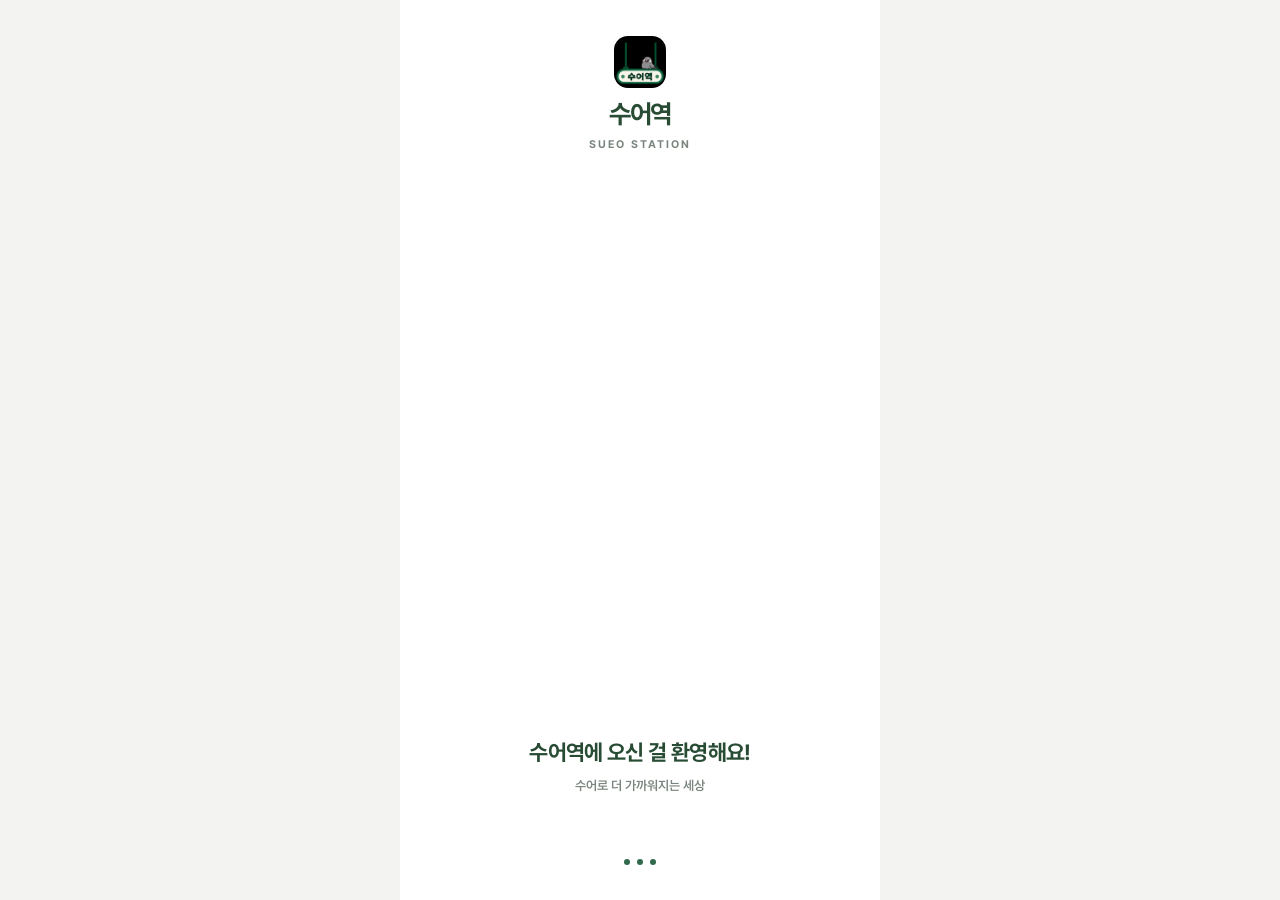
==== index.html @ 0ac3ac6b "Publish the Sueoyeok prototype. Co-authored-by: Cursor <cursoragent@cursor.com>" ====
<!doctype html><html lang="ko"><head><meta charset="UTF-8"/><meta name="viewport" content="width=device-width, initial-scale=1.0"/><meta name="theme-color" content="#2F6A4C"/><link rel="icon" type="image/png" href="/brand/sueoyeok/app-icon.png"/><title>수어역</title>  <script type="module" crossorigin src="/assets/main-D95qEEmy.js"></script>
  <link rel="modulepreload" crossorigin href="/assets/jsx-runtime-COzzme9A.js">
  <link rel="modulepreload" crossorigin href="/assets/line-mode-Djfg4TGX.js">
  <link rel="stylesheet" crossorigin href="/assets/line-mode-Dgp8P-2m.css">
  <link rel="stylesheet" crossorigin href="/assets/main-DOEDeGam.css">
</head><body><div id="root"></div></body></html>
---- assets/line-mode-Dgp8P-2m.css ----
html[data-line-mode=true],html.line-mode{--lightningcss-light:initial;--lightningcss-dark: ;color-scheme:light;--brand:#202020;--soft:#fff;--accent:#fff;--brand-hover:#111}:is(html[data-line-mode=true],html.line-mode) *,:is(html[data-line-mode=true],html.line-mode) :before,:is(html[data-line-mode=true],html.line-mode) :after{box-shadow:none!important;text-shadow:none!important;scroll-behavior:auto!important;transition:none!important;animation:none!important}:is(html[data-line-mode=true],html.line-mode) :is(.mobile-app,.seed-kit-root,:is(.admin-app,.admin-shell)){--seed-color-bg-brand-solid:#fff;--seed-color-fg-on-brand-solid:#111;--seed-color-bg-brand-weak:#fff;--seed-color-fg-brand:#111;--seed-color-stroke-neutral-muted:#999;--brand:#202020!important;--soft:#fff!important;--accent:#fff!important;--brand-hover:#111!important;--muted:#555!important;--line:#aaa!important}:is(html[data-line-mode=true],html.line-mode) body{color:#111!important;background:#fff!important}:is(html[data-line-mode=true],html.line-mode) :is(.mobile-app,:is(.admin-app,.admin-shell)) *{color:#222!important;background-color:#0000!important;background-image:none!important;border-color:#999!important}:is(html[data-line-mode=true],html.line-mode) :is(.mobile-app,:is(.admin-app,.admin-shell)){color:#111!important;background:#fff!important}:is(html[data-line-mode=true],html.line-mode) :is(button,input,textarea,select,[role=button],.seed-kit-field-control){color:#111!important;background:#fff!important;border-color:#777!important}:is(html[data-line-mode=true],html.line-mode) :is(.seed-kit-button,.seed-kit-chip,.google-login-button,.kakao-login-button,.admin-primary,.admin-secondary){color:#111!important;background:#fff!important;border:1px solid #333!important}:is(html[data-line-mode=true],html.line-mode) :is([data-selected=true],[aria-pressed=true],[aria-current=page],.seed-chip[data-checked],.seed-chip[data-selected]){outline-offset:-2px;outline:1px solid #222;background:#fff!important;font-weight:750!important}:is(html[data-line-mode=true],html.line-mode) :is(button:disabled,input:disabled){opacity:.45!important;border-style:dashed!important}:is(html[data-line-mode=true],html.line-mode) :is(.featured-word,.lesson-teaser,.dp-hero,.dp-card,.learning-summary,.word-icon,.video-empty,.upload-area,.profile-stats,.result-art,.brand-symbol,.fp-purpose-option,.fp-user-type,.fp-terms-all,.fp-delete-scope,.admin-card,.admin-stat,.admin-empty,.admin-confirm,.app-toast,.avatar,.sua-profile-avatar,.home-banner,.home-search,.home-feature,.home-today,.community-board-frame,.community-memo,.community-category){background:#fff!important;border:1px solid #888!important}:is(html[data-line-mode=true],html.line-mode) svg{color:#222!important}:is(html[data-line-mode=true],html.line-mode) svg [stroke]:not([stroke=none]){stroke:#333!important}:is(html[data-line-mode=true],html.line-mode) svg [fill]:not([fill=none]){stroke-width:1.1px;fill:#fff!important;stroke:#333!important}:is(html[data-line-mode=true],html.line-mode) svg [opacity]{opacity:1!important}:is(html[data-line-mode=true],html.line-mode) :is(.signal i,.battery i,.home-indicator span,.notification-dot){background:#222!important}:is(html[data-line-mode=true],html.line-mode) .kakao-login-button img{filter:grayscale()contrast(2);mix-blend-mode:multiply}:is(html[data-line-mode=true],html.line-mode) .mobile-app :is(input[type=radio],input[type=checkbox]){accent-color:#222}:is(html[data-line-mode=true],html.line-mode) :focus-visible{outline-offset:3px;outline:2px solid #111!important}@media print{:is(html[data-line-mode=true],html.line-mode) .mobile-app{height:844px!important}}:is(html[data-line-mode=true],html.line-mode) .sua-brand-mark{filter:grayscale()contrast(1.15)!important}:is(html[data-line-mode=true],html.line-mode) .google-login-button img{filter:grayscale()contrast(2)}:is(html[data-line-mode=true],html.line-mode) .seed-kit-field-control{border-radius:12px;border:1px solid #777!important}:is(html[data-line-mode=true],html.line-mode) :is(.seed-checkbox__control,.auth-progress-track,.study-station-symbol){border:1px solid #666!important}:is(html[data-line-mode=true],html.line-mode) .auth-panel__progress{border:1px solid #888!important}:is(html[data-line-mode=true],html.line-mode) .auth-panel__progress>span{background:#444!important}
---- assets/main-DOEDeGam.css ----
@font-face{font-family:Pretendard;src:url(/fonts/Pretendard-Regular.otf)format("opentype");font-weight:400;font-display:swap}@font-face{font-family:Pretendard;src:url(/fonts/Pretendard-SemiBold.otf)format("opentype");font-weight:500 600;font-display:swap}@font-face{font-family:Pretendard;src:url(/fonts/Pretendard-Bold.otf)format("opentype");font-weight:650 900;font-display:swap}@layer reset,astryx-base,astryx-theme,seed;:root{color:#25292b;font-synthesis:none;-webkit-font-smoothing:antialiased;background:#f3f4f2;font-family:Pretendard Variable,Pretendard,-apple-system,BlinkMacSystemFont,Segoe UI,Apple SD Gothic Neo,Malgun Gothic,Noto Sans KR,sans-serif}*{box-sizing:border-box}body{margin:0}button,input,select,textarea{font:inherit}button,a,select{-webkit-tap-highlight-color:transparent}button{cursor:pointer}button:disabled{cursor:default}button:focus-visible,a:focus-visible,select:focus-visible{outline-offset:3px;outline:3px solid #5978b5}::selection{color:#173e2e;background:#d7e5dd}.lab-header{background:#fafbf9;border-bottom:1px solid #dfe2dd;justify-content:space-between;align-items:center;height:78px;padding:0 36px;display:flex}.lab-brand{color:#233b30;align-items:center;gap:12px;text-decoration:none;display:flex}.lab-brand strong{letter-spacing:-.7px;font-size:21px}.lab-brand>span{color:#727970;border-left:1px solid #dfe2dd;margin-left:8px;padding-left:20px;font-size:13px}.source-links{gap:22px;display:flex}.source-links a{color:#586158;align-items:center;gap:6px;font-size:12px;text-decoration:none;display:flex}.lab-toolbar{flex-wrap:wrap;justify-content:space-between;align-items:center;gap:20px;padding:20px 36px 12px;display:flex}.modes,.swatches{align-items:center;gap:5px;display:flex}.modes{background:#e7eae5;border-radius:10px;padding:4px}.modes button{color:#646d62;background:0 0;border:0;border-radius:7px;align-items:center;gap:7px;min-height:40px;padding:10px 14px;font-size:12px;font-weight:600;display:flex}.modes button[aria-pressed=true]{color:#1f3429;background:#fff;box-shadow:0 2px 5px #1b2e2010}.swatches button{color:#626a61;background:0 0;border:1px solid #0000;border-radius:8px;align-items:center;gap:6px;min-height:44px;padding:7px 10px;font-size:12px;display:flex}.swatches button[aria-pressed=true]{color:#243329;background:#fff;border-color:#d8ddd5}.swatches button>span:first-child{color:#fff;border-radius:50%;place-items:center;width:20px;height:20px;display:grid}.lab-subbar{justify-content:space-between;align-items:center;gap:14px;padding:0 36px 18px;display:flex}.lab-subbar p{color:#646e61;margin:0;font-size:11px}.step-control{align-items:center;gap:4px;display:flex}.step-control button,.reset{color:#4c594c;background:#fafbf9;border:1px solid #dfe3dc;border-radius:7px;justify-content:center;align-items:center;gap:6px;min-width:34px;min-height:36px;display:flex}.step-control button:disabled{opacity:.35}.step-control select{color:#354333;cursor:pointer;background:0 0;border:0;min-width:175px;height:36px;padding:0 12px;font-size:12px;font-weight:600}.reset{padding:0 12px;font-size:11px}.swatches{scrollbar-width:thin;max-width:100%;overflow-x:auto}.swatches button{white-space:nowrap;flex-shrink:0}.swatches button>span:first-child{margin-right:2px;position:relative}.swatches i{border-radius:50%;outline:2px solid #f3f4f2;width:10px;height:10px;display:block;position:absolute;bottom:-2px;right:-3px}.comparison{justify-content:center;align-items:flex-start;gap:38px;padding:12px 28px 44px;display:flex}.preview{flex:none;width:390px}.preview-label{justify-content:space-between;align-items:center;height:36px;margin-bottom:8px;padding:0 4px;display:flex}.preview-label>div{align-items:baseline;gap:10px;display:flex}.preview-label b{font-size:13px;font-weight:700}.preview-label span{color:#6b7567;font-size:11px}.preview-label a{color:#6b7567;border-radius:6px;place-items:center;width:32px;height:32px;display:grid}.preview-label a:hover{background:#e4e8e0}.phone{background:#fff;border-radius:28px;outline:1px solid #d4d9d0;width:390px;height:844px;overflow:hidden;box-shadow:0 12px 36px #18321e12}.phone iframe{background:#fff;border:0;width:100%;height:100%;display:block}.lab-footer{color:#687261;border-top:1px solid #dfe2dc;justify-content:space-between;gap:16px;padding:20px 36px;font-size:10px;display:flex}.lab-footer span:first-child{align-items:center;gap:6px;display:flex}.small-system{display:none}.color-matrix,.flow-grid{grid-template-columns:repeat(4,390px);gap:30px 28px;max-width:1692px;margin:0 auto;padding:12px 24px 48px;display:grid;overflow-x:auto}.color-matrix{grid-template-columns:repeat(2,390px);width:max-content;max-width:100%}.flow-grid{grid-template-columns:repeat(auto-fit,390px);justify-content:center}.flow-grid h2{gap:10px;margin:8px 0;font-size:13px;font-weight:600;display:flex}.flow-grid h2 span{color:#76806f;font-variant-numeric:tabular-nums;font-size:11px}.flow-system{justify-content:center;align-items:center;gap:8px;padding:8px 0 18px;display:flex}.flow-system button,.small-system button{color:#60705b;background:0 0;border:1px solid #d4dcd0;border-radius:8px;height:34px;padding:0 18px;font-size:12px}.flow-system button[aria-pressed=true],.small-system button[aria-pressed=true]{color:#fff;background:#263b2b;border-color:#263b2b}.flow-system span{color:#65745f;margin-left:10px;font-size:11px}.preview-loading{background:#fff;height:100dvh}@media (width>=1720px){.color-matrix{grid-template-columns:repeat(4,390px)}}@media (width<=850px){.lab-header{height:66px;padding:0 20px}.lab-toolbar{justify-content:center;padding:16px 18px 8px}.lab-subbar{flex-wrap:wrap;justify-content:center;padding:8px 18px 12px}.lab-subbar p{text-align:center;order:3;width:100%}.lab-brand>span{margin-left:0;padding-left:12px;font-size:11px}.source-links{gap:12px}.source-links a{font-size:10px}.comparison{gap:18px;padding:8px 16px 28px}.small-system{justify-content:center;gap:6px;margin:12px 0;display:flex}.show-seed>.astryx-column,.show-astryx>.seed-column{display:none}.color-matrix{grid-template-columns:390px;justify-content:center}.flow-grid{grid-template-columns:390px;padding:12px 0 32px}.lab-footer{justify-content:center;padding:16px 20px}.lab-footer span:last-child{display:none}}@media (width<=430px){.lab-brand>span{display:none}.modes button{padding:9px 10px;font-size:11px}.swatches{gap:2px}.swatches button{padding:6px 8px}.preview{width:calc(100vw - 28px);max-width:390px}.phone{border-radius:24px;width:100%;height:min(844px,216.5vw - 60.62px)}.comparison{padding-left:14px;padding-right:14px}.flow-grid,.color-matrix{grid-template-columns:calc(100vw - 28px);padding-left:14px;padding-right:14px}.lab-subbar .reset{display:none}}@media (prefers-reduced-motion:reduce){*,:before,:after{scroll-behavior:auto!important;transition:none!important;animation:none!important}}html[data-pdf-export=true],html[data-pdf-export=true] body{background:#fff;width:390px;min-width:390px;height:auto;min-height:844px;overflow:visible}html[data-pdf-export=true] #root{width:390px;height:auto;min-height:844px}html[data-pdf-export=true] .mobile-app{width:390px;height:auto;min-height:844px;overflow:visible}html[data-pdf-export=true] .app-content{flex:none;min-height:600px;overflow:visible}html[data-pdf-export=true] .app-tabs{position:static}html[data-pdf-export=true] *,html[data-pdf-export=true] :before,html[data-pdf-export=true] :after{caret-color:#0000!important;transition:none!important;animation:none!important}.sua-brand-mark{object-fit:cover;vertical-align:middle;-webkit-user-select:none;user-select:none;pointer-events:none;background:#000;border-radius:22%;flex-shrink:0;display:inline-block}.sua-brand-logo{white-space:nowrap;color:inherit;letter-spacing:-.055em;align-items:center;gap:7px;font-size:23px;font-weight:750;line-height:1;display:inline-flex}.sua-brand-logo-compact{gap:5px;font-size:17px}.lab-brand>.sua-brand-logo{color:#233b30;border:0;margin:0;padding:0;font-size:21px}.app-header>b:has(>.sua-brand-logo){color:var(--brand);justify-content:center;display:flex}.design-lab{--dl-green:#2f6a4c;--dl-deep:#275a40;--dl-pale:#e8f0eb;--dl-bg:#f6f5f2;--dl-accent:#8fb39c;--dl-ink:#1a2420;--dl-sub:#5e6b64;--dl-line:#e1e6e2;background:var(--dl-bg);min-height:100dvh;color:var(--dl-ink);font-family:Pretendard Variable,Pretendard,-apple-system,BlinkMacSystemFont,Apple SD Gothic Neo,Malgun Gothic,Noto Sans KR,sans-serif}.dl-sr{clip:rect(0, 0, 0, 0);width:1px;height:1px;position:absolute;overflow:hidden}.dl-top{z-index:20;background:var(--dl-deep);color:#fff;flex-wrap:wrap;align-items:center;gap:12px;min-height:62px;padding:10px 20px;display:flex;position:sticky;top:0}.dl-brand{flex:auto;align-items:baseline;gap:10px;min-width:0;display:flex}.dl-top strong{white-space:nowrap;font-size:14px;font-weight:650}.dl-top small{color:color-mix(in srgb, #fff 72%, var(--dl-accent));white-space:nowrap;font-size:12px}.dl-themes{flex:0 auto;align-items:center;gap:6px;min-width:0;display:flex}.dl-themes>button{color:#f3faf6;min-height:36px;font:inherit;white-space:nowrap;cursor:pointer;background:#ffffff12;border:1px solid #ffffff28;border-radius:999px;align-items:center;gap:7px;padding:0 11px;font-size:12px;font-weight:600;display:inline-flex}.dl-themes>button>i{border-radius:50%;width:10px;height:10px;box-shadow:inset 0 0 0 1px #fff5}.dl-themes>button[aria-pressed=true],.dl-themes>button.active{color:var(--dl-deep);background:#fff;border-color:#fff}.dl-themes>button:focus-visible{outline-offset:2px;outline:2px solid #fff}.dl-copy{color:#fff;min-height:36px;font:inherit;white-space:nowrap;cursor:pointer;background:#ffffff10;border:1px solid #ffffff30;border-radius:8px;align-items:center;gap:6px;padding:0 12px;font-size:12px;font-weight:600;display:inline-flex}.dl-copy:focus-visible{outline-offset:2px;outline:2px solid #fff}.dl-jump select{color:#fff;--lightningcss-light: ;--lightningcss-dark:initial;color-scheme:dark;background:#ffffff0e;border:1px solid #ffffff30;border-radius:8px;width:168px;min-height:36px;padding:8px 10px;font-size:12px}.dl-jump select option{background:var(--dl-deep);color:#fff}.dl-workspace{grid-template-columns:224px minmax(0,1fr) 224px;gap:28px;min-height:calc(100dvh - 62px);padding-right:28px;display:grid}.dl-rail{scrollbar-width:thin;height:calc(100dvh - 62px);position:sticky;top:62px;overflow:auto}.dl-left{border-right:1px solid var(--dl-line);background:#fff;padding:28px 16px 32px}.dl-eyebrow{letter-spacing:1.2px;color:#8b95a1;margin:0 12px;font-size:10px}.dl-left h1{letter-spacing:-1px;word-break:keep-all;margin:12px;font-size:25px;font-weight:750;line-height:1.35}.dl-left h1>span{background:var(--dl-pale);color:var(--dl-green);letter-spacing:0;vertical-align:middle;border-radius:6px;margin-left:9px;padding:4px 7px;font-size:11px;font-weight:650;display:inline-block}.dl-left>p{color:var(--dl-sub);word-break:keep-all;margin:8px 12px;font-size:12px;line-height:1.7}.dl-swatch{grid-template-columns:repeat(4,1fr);gap:6px;margin:16px 12px 0;display:grid}.dl-swatch>span{border:1px solid var(--dl-line);border-radius:8px;height:28px}.dl-groups{margin-top:28px}.dl-group{margin:22px 0}.dl-group strong{color:#33433b;margin:0 12px 9px;font-size:12px;display:block}.dl-group button{color:#4e5968;width:100%;min-height:44px;font:inherit;text-align:left;cursor:pointer;word-break:keep-all;background:0 0;border:0;border-radius:8px;justify-content:space-between;align-items:center;margin:2px 0;padding:10px 12px;font-size:12px;font-weight:500;display:flex}.dl-group button span{color:#b0b8c1;font-size:10px}.dl-group button:hover{background:color-mix(in srgb, var(--dl-pale) 80%, #fff)}.dl-group button.active{background:var(--dl-pale);color:var(--dl-deep);font-weight:700}.dl-group button.active span{color:var(--dl-green)}.dl-group button:focus-visible{outline:2px solid var(--dl-green);outline-offset:2px}.dl-phone{background:#fff;border-radius:34px;justify-self:center;width:min(430px,100%);height:calc(100dvh - 110px);min-height:640px;max-height:940px;margin-top:24px;position:relative;overflow:hidden;box-shadow:0 20px 70px #14261d0a,0 0 0 1px #e5e8eb}.dl-status{z-index:2;pointer-events:none;color:#0000;justify-content:space-between;align-items:center;height:37px;padding:12px 25px 0;font-size:12px;font-weight:600;display:flex;position:absolute;inset:0 0 auto}.dl-phone iframe{background:var(--dl-bg);border:0;width:100%;height:100%;display:block}.dl-right{padding:28px 8px 32px 0}.dl-note{border:1px solid var(--dl-line);background:#fff;border-radius:16px;margin-bottom:16px;padding:20px 18px}.dl-note h3{letter-spacing:-.02em;word-break:keep-all;margin:0 0 10px;font-size:15px;font-weight:700}.dl-note p{color:var(--dl-sub);word-break:keep-all;margin:0 0 10px;font-size:12px;line-height:1.7}.dl-note p:last-child{margin-bottom:0}.dl-number{color:var(--dl-deep);letter-spacing:-.04em;word-break:keep-all;margin:10px 0 4px;font-size:28px;font-weight:750}.dl-line{background:var(--dl-line);height:1px;margin:16px 0}.dl-route{color:#5f746a;align-items:center;gap:8px;margin-top:14px;font-size:11px;display:flex}.dl-route i{background:var(--dl-green);border-radius:50%;width:8px;height:8px}@media (width<=1150px){.dl-workspace{grid-template-columns:224px minmax(0,1fr);padding-right:20px}.dl-right{display:none}}@media (width<=760px){.design-lab{flex-direction:column;height:100dvh;display:flex;overflow:hidden}.dl-top{flex:none;gap:8px;padding:8px 12px}.dl-brand small,.dl-jump{display:none}.dl-themes{flex:100%;order:3;grid-template-columns:repeat(3,minmax(0,1fr));gap:6px;display:grid}.dl-themes>button{justify-content:center;min-width:0;padding:0 8px;font-size:11px}.dl-copy{min-height:32px;margin-left:auto;padding:0 10px;font-size:11px}.dl-workspace{flex-direction:column;flex:1;width:100%;max-width:none;min-height:0;margin:0;padding:0;display:flex}.dl-left,.dl-right{display:none}.dl-phone{width:100%;max-width:none;height:auto;min-height:0;max-height:none;box-shadow:none;border-radius:0;flex:1;margin:0}}
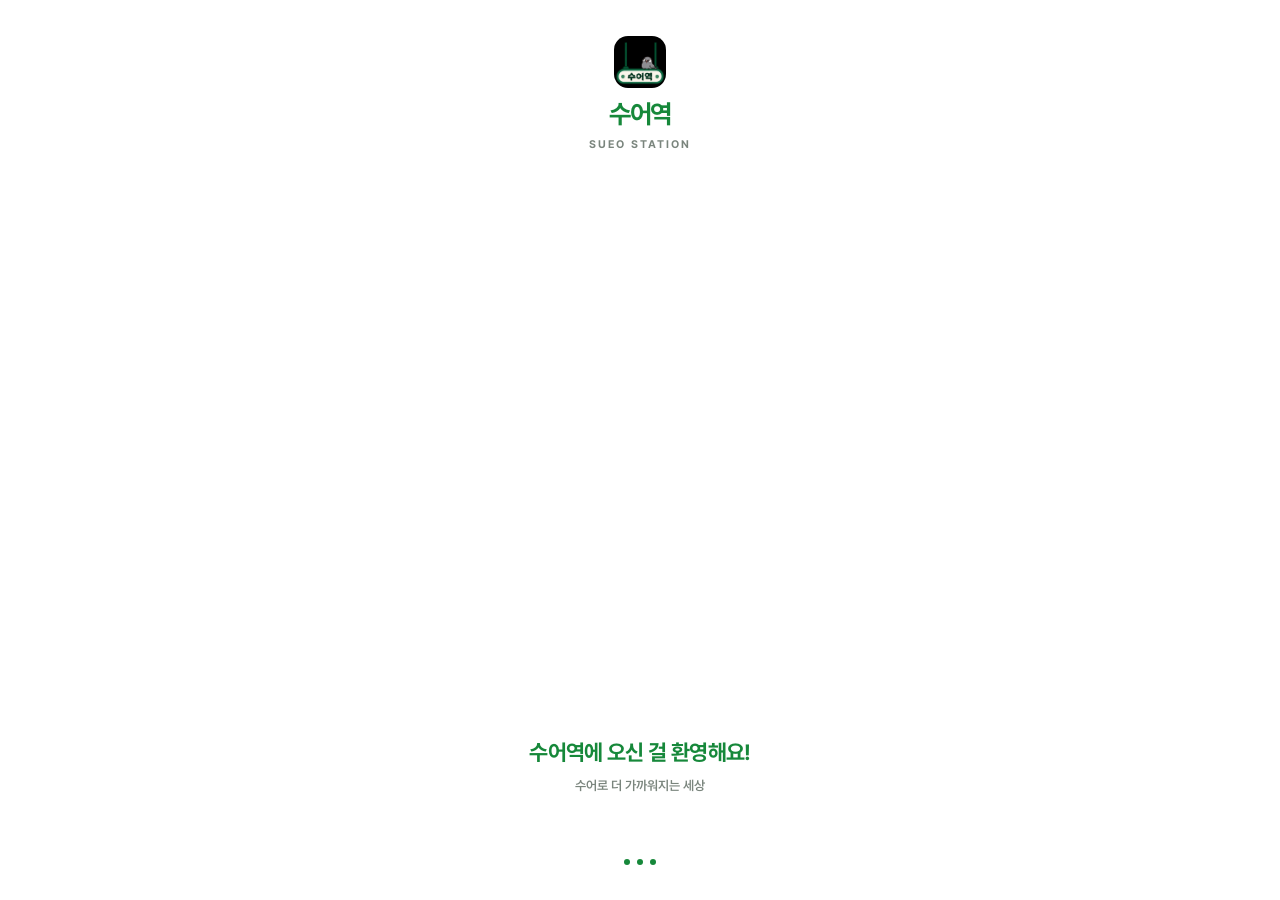
==== commit 85c12a22: "Publish the latest Sueoyeok prototype. Co-authored-by: Cursor <cursoragent@cursor.com>" ====
--- a/index.html
+++ b/index.html
@@ -1,6 +1,6 @@
-<!doctype html><html lang="ko"><head><meta charset="UTF-8"/><meta name="viewport" content="width=device-width, initial-scale=1.0"/><meta name="theme-color" content="#2F6A4C"/><link rel="icon" type="image/png" href="/brand/sueoyeok/app-icon.png"/><title>수어역</title>  <script type="module" crossorigin src="/assets/main-D95qEEmy.js"></script>
+<!doctype html><html lang="ko"><head><meta charset="UTF-8"/><meta name="viewport" content="width=device-width, initial-scale=1.0"/><meta name="theme-color" content="#16883A"/><link rel="icon" type="image/png" href="/brand/sueoyeok/app-icon.png"/><title>수어역</title>  <script type="module" crossorigin src="/assets/main-CmlfCGQM.js"></script>
   <link rel="modulepreload" crossorigin href="/assets/jsx-runtime-COzzme9A.js">
-  <link rel="modulepreload" crossorigin href="/assets/line-mode-Djfg4TGX.js">
-  <link rel="stylesheet" crossorigin href="/assets/line-mode-Dgp8P-2m.css">
-  <link rel="stylesheet" crossorigin href="/assets/main-DOEDeGam.css">
+  <link rel="modulepreload" crossorigin href="/assets/line-mode-D2k7U6F9.js">
+  <link rel="stylesheet" crossorigin href="/assets/line-mode-kYamXGBC.css">
+  <link rel="stylesheet" crossorigin href="/assets/main-ChxsAOfG.css">
 </head><body><div id="root"></div></body></html>
--- a/assets/line-mode-kYamXGBC.css
+++ b/assets/line-mode-kYamXGBC.css
@@ -0,0 +1 @@
+html[data-line-mode=true],html.line-mode{--lightningcss-light:initial;--lightningcss-dark: ;color-scheme:light;--brand:#202020;--soft:#fff;--accent:#fff;--brand-hover:#111}:is(html[data-line-mode=true],html.line-mode) *,:is(html[data-line-mode=true],html.line-mode) :before,:is(html[data-line-mode=true],html.line-mode) :after{box-shadow:none!important;text-shadow:none!important;scroll-behavior:auto!important;transition:none!important;animation:none!important}:is(html[data-line-mode=true],html.line-mode) :is(.mobile-app,.seed-kit-root,:is(.admin-app,.admin-shell)){--seed-color-bg-brand-solid:#fff;--seed-color-fg-on-brand-solid:#111;--seed-color-bg-brand-weak:#fff;--seed-color-fg-brand:#111;--seed-color-stroke-neutral-muted:#999;--brand:#202020!important;--soft:#fff!important;--accent:#fff!important;--brand-hover:#111!important;--muted:#555!important;--line:#aaa!important}:is(html[data-line-mode=true],html.line-mode) body{color:#111!important;background:#fff!important}:is(html[data-line-mode=true],html.line-mode) :is(.mobile-app,:is(.admin-app,.admin-shell)) *{color:#222!important;background-color:#0000!important;background-image:none!important;border-color:#999!important}:is(html[data-line-mode=true],html.line-mode) :is(.mobile-app,:is(.admin-app,.admin-shell)){color:#111!important;background:#fff!important}:is(html[data-line-mode=true],html.line-mode) :is(button,input,textarea,select,[role=button],.seed-kit-field-control){color:#111!important;background:#fff!important;border-color:#777!important}:is(html[data-line-mode=true],html.line-mode) :is(.seed-kit-button,.seed-kit-chip,.google-login-button,.kakao-login-button,.admin-primary,.admin-secondary){color:#111!important;background:#fff!important;border:1px solid #333!important}:is(html[data-line-mode=true],html.line-mode) :is([data-selected=true],[aria-pressed=true],[aria-current=page],.seed-chip[data-checked],.seed-chip[data-selected]){outline-offset:-2px;outline:1px solid #222;background:#fff!important;font-weight:750!important}:is(html[data-line-mode=true],html.line-mode) :is(button:disabled,input:disabled){opacity:.45!important;border-style:dashed!important}:is(html[data-line-mode=true],html.line-mode) :is(.featured-word,.lesson-teaser,.dp-hero,.dp-card,.learning-summary,.word-icon,.video-empty,.upload-area,.profile-stats,.result-art,.brand-symbol,.fp-purpose-option,.fp-user-type,.fp-terms-all,.fp-delete-scope,.admin-card,.admin-stat,.admin-empty,.admin-confirm,.app-toast,.avatar,.sua-profile-avatar,.home-banner,.home-search,.home-feature,.home-today,.community-board-frame,.community-memo,.community-category,.community-category-add){background:#fff!important;border:1px solid #888!important}:is(html[data-line-mode=true],html.line-mode) svg{color:#222!important}:is(html[data-line-mode=true],html.line-mode) svg [stroke]:not([stroke=none]){stroke:#333!important}:is(html[data-line-mode=true],html.line-mode) svg [fill]:not([fill=none]){stroke-width:1.1px;fill:#fff!important;stroke:#333!important}:is(html[data-line-mode=true],html.line-mode) svg [opacity]{opacity:1!important}:is(html[data-line-mode=true],html.line-mode) :is(.signal i,.battery i,.home-indicator span,.notification-dot){background:#222!important}:is(html[data-line-mode=true],html.line-mode) .kakao-login-button img{filter:grayscale()contrast(2);mix-blend-mode:multiply}:is(html[data-line-mode=true],html.line-mode) .mobile-app :is(input[type=radio],input[type=checkbox]){accent-color:#222}:is(html[data-line-mode=true],html.line-mode) :focus-visible{outline-offset:3px;outline:2px solid #111!important}@media print{:is(html[data-line-mode=true],html.line-mode) .mobile-app{height:844px!important}}:is(html[data-line-mode=true],html.line-mode) .sua-brand-mark{filter:grayscale()contrast(1.15)!important}:is(html[data-line-mode=true],html.line-mode) .google-login-button img{filter:grayscale()contrast(2)}:is(html[data-line-mode=true],html.line-mode) .seed-kit-field-control{border-radius:12px;border:1px solid #777!important}:is(html[data-line-mode=true],html.line-mode) :is(.seed-checkbox__control,.auth-progress-track,.study-station-symbol){border:1px solid #666!important}:is(html[data-line-mode=true],html.line-mode) .auth-panel__progress{border:1px solid #888!important}:is(html[data-line-mode=true],html.line-mode) .auth-panel__progress>span{background:#444!important}
--- a/assets/main-ChxsAOfG.css
+++ b/assets/main-ChxsAOfG.css
@@ -0,0 +1 @@
+@font-face{font-family:Pretendard;src:url(/fonts/Pretendard-Regular.otf)format("opentype");font-weight:400;font-display:swap}@font-face{font-family:Pretendard;src:url(/fonts/Pretendard-SemiBold.otf)format("opentype");font-weight:500 600;font-display:swap}@font-face{font-family:Pretendard;src:url(/fonts/Pretendard-Bold.otf)format("opentype");font-weight:650 900;font-display:swap}@layer reset,astryx-base,astryx-theme,seed;:root{color:#25292b;font-synthesis:none;-webkit-font-smoothing:antialiased;background:#f3f4f2;font-family:Pretendard Variable,Pretendard,-apple-system,BlinkMacSystemFont,Segoe UI,Apple SD Gothic Neo,Malgun Gothic,Noto Sans KR,sans-serif}*{box-sizing:border-box}body{margin:0}button,input,select,textarea{font:inherit}button,a,select{-webkit-tap-highlight-color:transparent}button{cursor:pointer}button:disabled{cursor:default}button:focus-visible,a:focus-visible,select:focus-visible{outline-offset:3px;outline:3px solid #5978b5}::selection{color:#173e2e;background:#d7e5dd}.lab-header{background:#fafbf9;border-bottom:1px solid #dfe2dd;justify-content:space-between;align-items:center;height:78px;padding:0 36px;display:flex}.lab-brand{color:#233b30;align-items:center;gap:12px;text-decoration:none;display:flex}.lab-brand strong{letter-spacing:-.7px;font-size:21px}.lab-brand>span{color:#727970;border-left:1px solid #dfe2dd;margin-left:8px;padding-left:20px;font-size:13px}.source-links{gap:22px;display:flex}.source-links a{color:#586158;align-items:center;gap:6px;font-size:12px;text-decoration:none;display:flex}.lab-toolbar{flex-wrap:wrap;justify-content:space-between;align-items:center;gap:20px;padding:20px 36px 12px;display:flex}.modes,.swatches{align-items:center;gap:5px;display:flex}.modes{background:#e7eae5;border-radius:10px;padding:4px}.modes button{color:#646d62;background:0 0;border:0;border-radius:7px;align-items:center;gap:7px;min-height:40px;padding:10px 14px;font-size:12px;font-weight:600;display:flex}.modes button[aria-pressed=true]{color:#1f3429;background:#fff;box-shadow:0 2px 5px #1b2e2010}.swatches button{color:#626a61;background:0 0;border:1px solid #0000;border-radius:8px;align-items:center;gap:6px;min-height:44px;padding:7px 10px;font-size:12px;display:flex}.swatches button[aria-pressed=true]{color:#243329;background:#fff;border-color:#d8ddd5}.swatches button>span:first-child{color:#fff;border-radius:50%;place-items:center;width:20px;height:20px;display:grid}.lab-subbar{justify-content:space-between;align-items:center;gap:14px;padding:0 36px 18px;display:flex}.lab-subbar p{color:#646e61;margin:0;font-size:11px}.step-control{align-items:center;gap:4px;display:flex}.step-control button,.reset{color:#4c594c;background:#fafbf9;border:1px solid #dfe3dc;border-radius:7px;justify-content:center;align-items:center;gap:6px;min-width:34px;min-height:36px;display:flex}.step-control button:disabled{opacity:.35}.step-control select{color:#354333;cursor:pointer;background:0 0;border:0;min-width:175px;height:36px;padding:0 12px;font-size:12px;font-weight:600}.reset{padding:0 12px;font-size:11px}.swatches{scrollbar-width:thin;max-width:100%;overflow-x:auto}.swatches button{white-space:nowrap;flex-shrink:0}.swatches button>span:first-child{margin-right:2px;position:relative}.swatches i{border-radius:50%;outline:2px solid #f3f4f2;width:10px;height:10px;display:block;position:absolute;bottom:-2px;right:-3px}.comparison{justify-content:center;align-items:flex-start;gap:38px;padding:12px 28px 44px;display:flex}.preview{flex:none;width:390px}.preview-label{justify-content:space-between;align-items:center;height:36px;margin-bottom:8px;padding:0 4px;display:flex}.preview-label>div{align-items:baseline;gap:10px;display:flex}.preview-label b{font-size:13px;font-weight:700}.preview-label span{color:#6b7567;font-size:11px}.preview-label a{color:#6b7567;border-radius:6px;place-items:center;width:32px;height:32px;display:grid}.preview-label a:hover{background:#e4e8e0}.phone{background:#fff;border-radius:28px;outline:1px solid #d4d9d0;width:390px;height:844px;overflow:hidden;box-shadow:0 12px 36px #18321e12}.phone iframe{background:#fff;border:0;width:100%;height:100%;display:block}.lab-footer{color:#687261;border-top:1px solid #dfe2dc;justify-content:space-between;gap:16px;padding:20px 36px;font-size:10px;display:flex}.lab-footer span:first-child{align-items:center;gap:6px;display:flex}.small-system{display:none}.color-matrix,.flow-grid{grid-template-columns:repeat(4,390px);gap:30px 28px;max-width:1692px;margin:0 auto;padding:12px 24px 48px;display:grid;overflow-x:auto}.color-matrix{grid-template-columns:repeat(2,390px);width:max-content;max-width:100%}.flow-grid{grid-template-columns:repeat(auto-fit,390px);justify-content:center}.flow-grid h2{gap:10px;margin:8px 0;font-size:13px;font-weight:600;display:flex}.flow-grid h2 span{color:#76806f;font-variant-numeric:tabular-nums;font-size:11px}.flow-system{justify-content:center;align-items:center;gap:8px;padding:8px 0 18px;display:flex}.flow-system button,.small-system button{color:#60705b;background:0 0;border:1px solid #d4dcd0;border-radius:8px;height:34px;padding:0 18px;font-size:12px}.flow-system button[aria-pressed=true],.small-system button[aria-pressed=true]{color:#fff;background:#263b2b;border-color:#263b2b}.flow-system span{color:#65745f;margin-left:10px;font-size:11px}.preview-loading{background:#fff;height:100dvh}@media (width>=1720px){.color-matrix{grid-template-columns:repeat(4,390px)}}@media (width<=850px){.lab-header{height:66px;padding:0 20px}.lab-toolbar{justify-content:center;padding:16px 18px 8px}.lab-subbar{flex-wrap:wrap;justify-content:center;padding:8px 18px 12px}.lab-subbar p{text-align:center;order:3;width:100%}.lab-brand>span{margin-left:0;padding-left:12px;font-size:11px}.source-links{gap:12px}.source-links a{font-size:10px}.comparison{gap:18px;padding:8px 16px 28px}.small-system{justify-content:center;gap:6px;margin:12px 0;display:flex}.show-seed>.astryx-column,.show-astryx>.seed-column{display:none}.color-matrix{grid-template-columns:390px;justify-content:center}.flow-grid{grid-template-columns:390px;padding:12px 0 32px}.lab-footer{justify-content:center;padding:16px 20px}.lab-footer span:last-child{display:none}}@media (width<=430px){.lab-brand>span{display:none}.modes button{padding:9px 10px;font-size:11px}.swatches{gap:2px}.swatches button{padding:6px 8px}.preview{width:calc(100vw - 28px);max-width:390px}.phone{border-radius:24px;width:100%;height:min(844px,216.5vw - 60.62px)}.comparison{padding-left:14px;padding-right:14px}.flow-grid,.color-matrix{grid-template-columns:calc(100vw - 28px);padding-left:14px;padding-right:14px}.lab-subbar .reset{display:none}}@media (prefers-reduced-motion:reduce){*,:before,:after{scroll-behavior:auto!important;transition:none!important;animation:none!important}}html[data-pdf-export=true],html[data-pdf-export=true] body{background:#fff;width:390px;min-width:390px;height:auto;min-height:844px;overflow:visible}html[data-pdf-export=true] #root{width:390px;height:auto;min-height:844px}html[data-pdf-export=true] .mobile-app{width:390px;height:auto;min-height:844px;overflow:visible}html[data-pdf-export=true] .app-content{flex:none;min-height:600px;overflow:visible}html[data-pdf-export=true] .app-tabs{position:static}html[data-pdf-export=true] *,html[data-pdf-export=true] :before,html[data-pdf-export=true] :after{caret-color:#0000!important;transition:none!important;animation:none!important}.sua-brand-mark{object-fit:cover;vertical-align:middle;-webkit-user-select:none;user-select:none;pointer-events:none;background:#000;border-radius:22%;flex-shrink:0;display:inline-block}.sua-brand-logo{white-space:nowrap;color:inherit;letter-spacing:-.055em;align-items:center;gap:7px;font-size:23px;font-weight:750;line-height:1;display:inline-flex}.sua-brand-logo-compact{gap:5px;font-size:17px}.lab-brand>.sua-brand-logo{color:#233b30;border:0;margin:0;padding:0;font-size:21px}.app-header>b:has(>.sua-brand-logo){color:var(--brand);justify-content:center;display:flex}.design-lab{--dl-green:#16883a;--dl-deep:#0f6b2e;--dl-pale:#e8f8ed;--dl-bg:#fff;--dl-accent:#8fe3a8;--dl-ink:#1a2420;--dl-sub:#5e6b64;--dl-line:#e1e6e2;background:var(--dl-bg);min-height:100dvh;color:var(--dl-ink);font-family:Pretendard Variable,Pretendard,-apple-system,BlinkMacSystemFont,Apple SD Gothic Neo,Malgun Gothic,Noto Sans KR,sans-serif}.dl-sr{clip:rect(0, 0, 0, 0);width:1px;height:1px;position:absolute;overflow:hidden}.dl-top{z-index:20;background:var(--dl-deep);color:#fff;flex-wrap:wrap;align-items:center;gap:12px;min-height:62px;padding:10px 20px;display:flex;position:sticky;top:0}.dl-brand{flex:auto;align-items:baseline;gap:10px;min-width:0;display:flex}.dl-top strong{white-space:nowrap;font-size:14px;font-weight:650}.dl-top small{color:color-mix(in srgb, #fff 72%, var(--dl-accent));white-space:nowrap;font-size:12px}.dl-themes{flex:0 auto;align-items:center;gap:6px;min-width:0;display:flex}.dl-themes>button{color:#f3faf6;min-height:36px;font:inherit;white-space:nowrap;cursor:pointer;background:#ffffff12;border:1px solid #ffffff28;border-radius:999px;align-items:center;gap:7px;padding:0 11px;font-size:12px;font-weight:600;display:inline-flex}.dl-themes>button>i{border-radius:50%;width:10px;height:10px;box-shadow:inset 0 0 0 1px #fff5}.dl-themes>button[aria-pressed=true],.dl-themes>button.active{color:var(--dl-deep);background:#fff;border-color:#fff}.dl-themes>button:focus-visible{outline-offset:2px;outline:2px solid #fff}.dl-copy{color:#fff;min-height:36px;font:inherit;white-space:nowrap;cursor:pointer;background:#ffffff10;border:1px solid #ffffff30;border-radius:8px;align-items:center;gap:6px;padding:0 12px;font-size:12px;font-weight:600;display:inline-flex}.dl-copy:focus-visible{outline-offset:2px;outline:2px solid #fff}.dl-jump select{color:#fff;--lightningcss-light: ;--lightningcss-dark:initial;color-scheme:dark;background:#ffffff0e;border:1px solid #ffffff30;border-radius:8px;width:168px;min-height:36px;padding:8px 10px;font-size:12px}.dl-jump select option{background:var(--dl-deep);color:#fff}.dl-workspace{grid-template-columns:224px minmax(0,1fr) 224px;gap:28px;min-height:calc(100dvh - 62px);padding-right:28px;display:grid}.dl-rail{scrollbar-width:thin;height:calc(100dvh - 62px);position:sticky;top:62px;overflow:auto}.dl-left{border-right:1px solid var(--dl-line);background:#fff;padding:28px 16px 32px}.dl-eyebrow{letter-spacing:1.2px;color:#8b95a1;margin:0 12px;font-size:10px}.dl-left h1{letter-spacing:-1px;word-break:keep-all;margin:12px;font-size:25px;font-weight:750;line-height:1.35}.dl-left h1>span{background:var(--dl-pale);color:var(--dl-green);letter-spacing:0;vertical-align:middle;border-radius:6px;margin-left:9px;padding:4px 7px;font-size:11px;font-weight:650;display:inline-block}.dl-left>p{color:var(--dl-sub);word-break:keep-all;margin:8px 12px;font-size:12px;line-height:1.7}.dl-swatch{grid-template-columns:repeat(4,1fr);gap:6px;margin:16px 12px 0;display:grid}.dl-swatch>span{border:1px solid var(--dl-line);border-radius:8px;height:28px}.dl-groups{margin-top:28px}.dl-group{margin:22px 0}.dl-group strong{color:#33433b;margin:0 12px 9px;font-size:12px;display:block}.dl-group button{color:#4e5968;width:100%;min-height:44px;font:inherit;text-align:left;cursor:pointer;word-break:keep-all;background:0 0;border:0;border-radius:8px;justify-content:space-between;align-items:center;margin:2px 0;padding:10px 12px;font-size:12px;font-weight:500;display:flex}.dl-group button span{color:#b0b8c1;font-size:10px}.dl-group button:hover{background:color-mix(in srgb, var(--dl-pale) 80%, #fff)}.dl-group button.active{background:var(--dl-pale);color:var(--dl-deep);font-weight:700}.dl-group button.active span{color:var(--dl-green)}.dl-group button:focus-visible{outline:2px solid var(--dl-green);outline-offset:2px}.dl-phone{background:#fff;border-radius:34px;justify-self:center;width:min(430px,100%);height:calc(100dvh - 110px);min-height:640px;max-height:940px;margin-top:24px;position:relative;overflow:hidden;box-shadow:0 20px 70px #14261d0a,0 0 0 1px #e5e8eb}.dl-status{z-index:2;pointer-events:none;color:#0000;justify-content:space-between;align-items:center;height:37px;padding:12px 25px 0;font-size:12px;font-weight:600;display:flex;position:absolute;inset:0 0 auto}.dl-phone iframe{background:var(--dl-bg);border:0;width:100%;height:100%;display:block}.dl-right{padding:28px 8px 32px 0}.dl-note{border:1px solid var(--dl-line);background:#fff;border-radius:16px;margin-bottom:16px;padding:20px 18px}.dl-note h3{letter-spacing:-.02em;word-break:keep-all;margin:0 0 10px;font-size:15px;font-weight:700}.dl-note p{color:var(--dl-sub);word-break:keep-all;margin:0 0 10px;font-size:12px;line-height:1.7}.dl-note p:last-child{margin-bottom:0}.dl-number{color:var(--dl-deep);letter-spacing:-.04em;word-break:keep-all;margin:10px 0 4px;font-size:28px;font-weight:750}.dl-line{background:var(--dl-line);height:1px;margin:16px 0}.dl-route{color:#5f746a;align-items:center;gap:8px;margin-top:14px;font-size:11px;display:flex}.dl-route i{background:var(--dl-green);border-radius:50%;width:8px;height:8px}@media (width<=1150px){.dl-workspace{grid-template-columns:224px minmax(0,1fr);padding-right:20px}.dl-right{display:none}}@media (width<=760px){.design-lab{flex-direction:column;height:100dvh;display:flex;overflow:hidden}.dl-top{flex:none;gap:8px;padding:8px 12px}.dl-brand small,.dl-jump{display:none}.dl-themes{flex:100%;order:3;grid-template-columns:repeat(3,minmax(0,1fr));gap:6px;display:grid}.dl-themes>button{justify-content:center;min-width:0;padding:0 8px;font-size:11px}.dl-copy{min-height:32px;margin-left:auto;padding:0 10px;font-size:11px}.dl-workspace{flex-direction:column;flex:1;width:100%;max-width:none;min-height:0;margin:0;padding:0;display:flex}.dl-left,.dl-right{display:none}.dl-phone{width:100%;max-width:none;height:auto;min-height:0;max-height:none;box-shadow:none;border-radius:0;flex:1;margin:0}}
